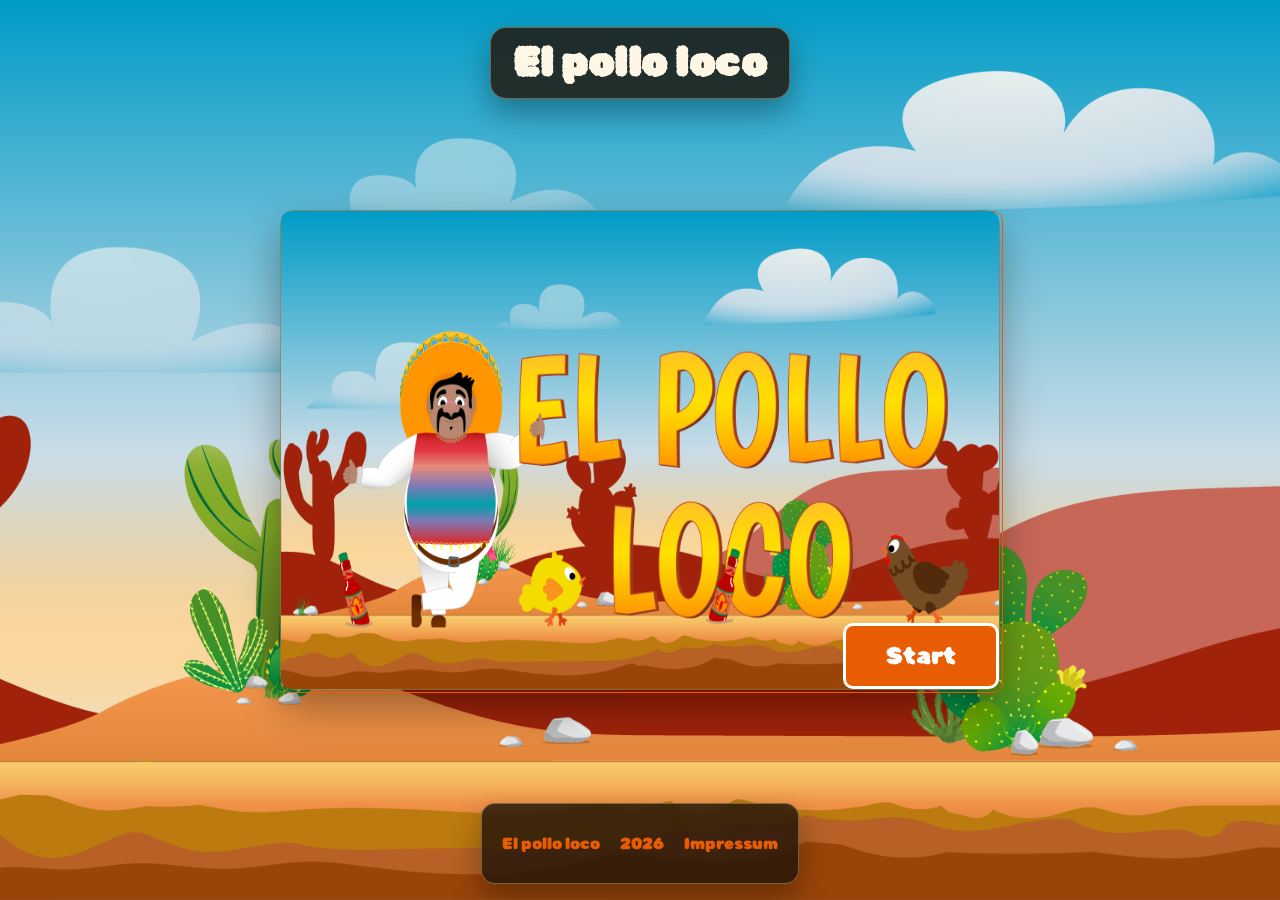
==== index.html @ 054de3ba "added favicon" ====
<!doctype html>
<html lang="en" translate="no">
    <head>
        <meta charset="UTF-8" />
        <meta name="viewport" content="width=device-width, initial-scale=1.0" />
        <title>El Pollo Loco</title>
        <link rel="stylesheet" href="style.css" />
        <link rel="stylesheet" href="standard.css" />
        <link rel="shortcut icon" href="img/3_enemies_chicken/chicken_small/1_walk/1_w.png" type="image/x-icon">

        <script type="module" src="./js/game.js"></script>
    </head>
    <body class="content">
        <header>
            <h1>El pollo loco</h1>
        </header>
        <main>
            <section id="game">
                <canvas id="canvas" width="720" height="480"></canvas>
                <div id="startScreen">
                    <img
                        src="img/9_intro_outro_screens/start/startscreen_2.png"
                        alt="Picture of the start screen"
                    />
                    <button id="startButton">Start</button>
                </div>

                <div id="gameOverScreen" class="displayNone">
                    <img
                        src="img/You_won,_you_lost/you_lost_b.png"
                        alt="Picture of the game over screen"
                    />
                    <button id="restartButton">Restart</button>
                </div>
            </section>
        </main>
        <footer>
            <p>El pollo loco</p>
            <p>2026</p>
            <a href="./impressum.html">Impressum</a>
        </footer>
    </body>
</html>
---- style.css ----
* {
    font-family: "1";
    box-sizing: border-box;
}

body {
    display: flex;
    margin: 0;
    width: 100%;
    min-height: 100vh;
    flex-direction: column;
    justify-content: center;
    align-items: center;
    background-image: url("img/5_background/first_half_background.png");
    background-size: cover;
    background-position: center;
    background-repeat: no-repeat;
    background-attachment: fixed;
}

header {
    display: flex;
    justify-content: center;
}

h1 {
    position: absolute;
    top: 0;
    display: flex;
    justify-content: center;
    align-items: center;

    /* margin: 8px 0 18px; */
    padding: 12px 22px;
    font-size: 40px;
    line-height: 1.15;
    letter-spacing: 0.5px;
    color: #fff7e6;
    border: 1px solid rgba(255, 220, 130, 0.35);
    border-radius: 16px;
    background: rgba(34, 20, 9, 0.82);
    box-shadow: 0 14px 30px rgba(0, 0, 0, 0.32);
    backdrop-filter: blur(3px);
}

canvas {
    border-radius: 10px;
    border: 1px solid #e85d04;
}

#game {
    position: relative;
    width: 720px;
    height: 480px;
    border-radius: 16px;

    border: 1px solid rgba(255, 220, 130, 0.35);
    background: rgba(34, 20, 9, 0.58);
    box-shadow: 0 18px 40px rgba(0, 0, 0, 0.35);
    backdrop-filter: blur(3px);
}
/* #region start screen */

#startScreen {
    position: absolute;
    top: 0;
    left: 0;
    width: 100%;
    height: 100%;
    display: flex;
    flex-direction: column;
    align-items: center;
    justify-content: center;
}

#startScreen img {
    width: 100%;
    height: 100%;
    position: absolute;
    top: 0;
    left: 0;
    border-radius: 10px;
}

#startScreen.displayNone {
    display: none;
}

#startButton {
    position: absolute;
    bottom: 0;
    right: 0;
    padding: 16px 40px;
    font-size: 24px;
    background: #e85d04;
    color: white;
    border: 3px solid white;
    border-radius: 10px;
    cursor: pointer;
}

#startButton:hover {
    background: #f48c06;
}

#startButton:active {
    background: #c54d03;
}
/* #endregion start screen */

/* #region game over screen */
#gameOverScreen {
    position: absolute;
    top: 0;
    left: 0;
    width: 100%;
    height: 100%;
    display: flex;
    flex-direction: column;
    align-items: center;
    justify-content: center;
}

#gameOverScreen img {
    position: absolute;
    width: 100%;
    height: 100%;
    top: 0;
    left: 0;
    border-radius: 10px;
}

#gameOverScreen.displayNone {
    display: none;
}

#restartButton {
    position: relative;
    padding: 16px 40px;
    font-size: 24px;
    background: #e85d04;
    color: white;
    border: 3px solid white;
    border-radius: 10px;
    cursor: pointer;
}

#restartButton:hover {
    background: #f48c06;
}

#restartButton:active {
    background: #c54d03;
}
/* #endregion game over screen */

/* #region footer */
footer {
    position: fixed;
    bottom: 16px;
    left: 50%;
    transform: translateX(-50%);
    display: flex;
    gap: 20px;
    align-items: center;
    justify-content: center;
    padding: 14px 20px;
    border: 1px solid rgba(255, 220, 130, 0.35);
    border-radius: 14px;
    background: rgba(34, 20, 9, 0.82);
    box-shadow: 0 14px 30px rgba(0, 0, 0, 0.32);
    backdrop-filter: blur(3px);
}
footer p,
footer a {
    font-size: 16px;
    color: #e85d04;
    text-decoration: none;
}
footer a:hover {
    color: #f48c06;
    text-decoration: underline;
}
footer a:active {
    color: #c54d03;
}

/* #endregion footer */
---- standard.css ----
@font-face {
    font-family: "1";
    src: url(./font/Rubik_Bubbles/RubikBubbles-Regular.ttf);
}
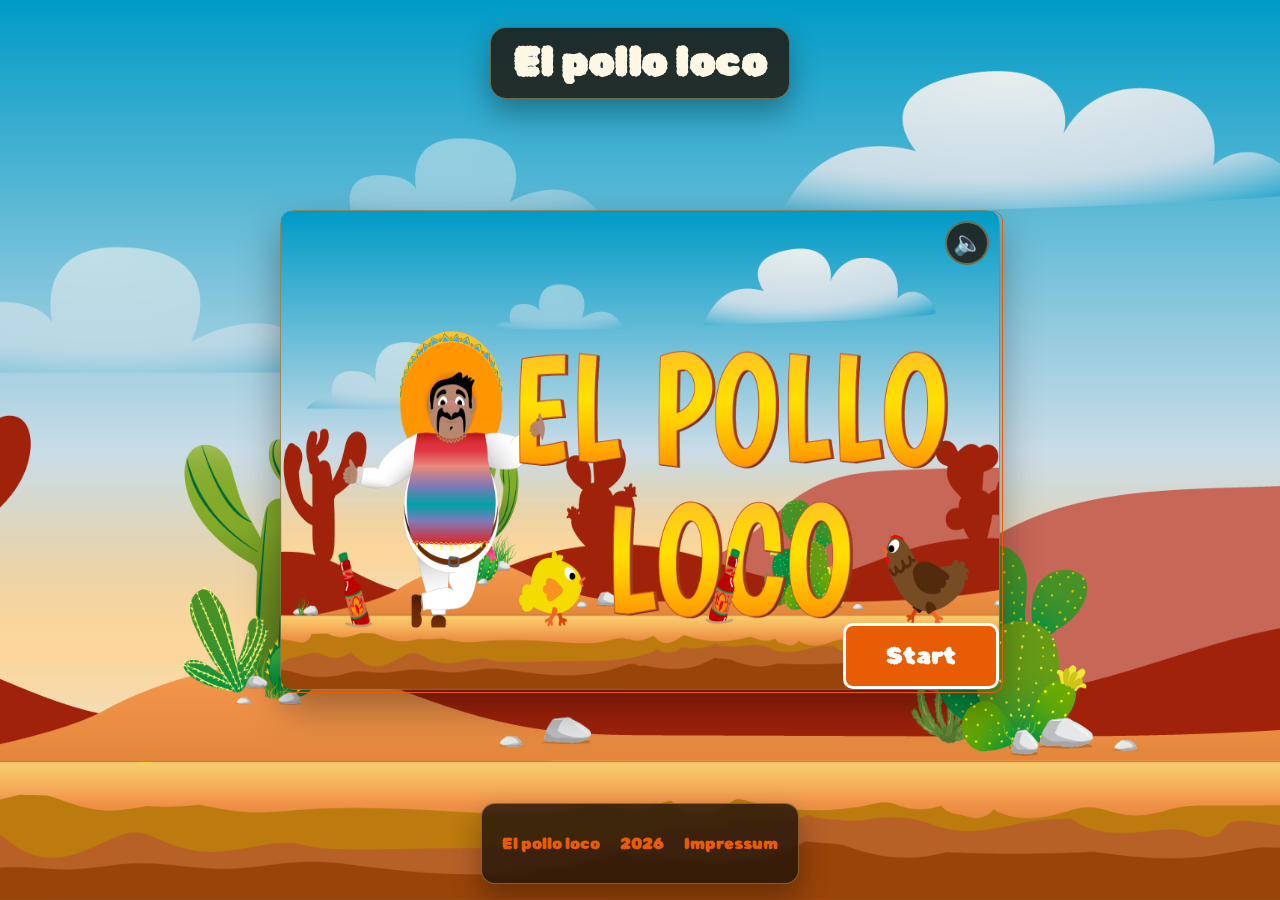
==== commit ee66a389: "added mute Button with localStorage" ====
--- a/index.html
+++ b/index.html
@@ -6,7 +6,11 @@
         <title>El Pollo Loco</title>
         <link rel="stylesheet" href="style.css" />
         <link rel="stylesheet" href="standard.css" />
-        <link rel="shortcut icon" href="img/3_enemies_chicken/chicken_small/1_walk/1_w.png" type="image/x-icon">
+        <link
+            rel="shortcut icon"
+            href="img/3_enemies_chicken/chicken_small/1_walk/1_w.png"
+            type="image/x-icon"
+        />
 
         <script type="module" src="./js/game.js"></script>
     </head>
@@ -30,8 +34,9 @@
                         src="img/You_won,_you_lost/you_lost_b.png"
                         alt="Picture of the game over screen"
                     />
-                    <button id="restartButton">Restart</button>
+                    <button id="quitButton">Quit</button>
                 </div>
+                <button id="muteButton">🔈</button>
             </section>
         </main>
         <footer>
--- a/style.css
+++ b/style.css
@@ -1,3 +1,4 @@
+/* #region site styles */
 * {
     font-family: "1";
     box-sizing: border-box;
@@ -59,6 +60,42 @@
     box-shadow: 0 18px 40px rgba(0, 0, 0, 0.35);
     backdrop-filter: blur(3px);
 }
+
+/* #region footer */
+footer {
+    position: fixed;
+    bottom: 16px;
+    left: 50%;
+    transform: translateX(-50%);
+    display: flex;
+    gap: 20px;
+    align-items: center;
+    justify-content: center;
+    padding: 14px 20px;
+    border: 1px solid rgba(255, 220, 130, 0.35);
+    border-radius: 14px;
+    background: rgba(34, 20, 9, 0.82);
+    box-shadow: 0 14px 30px rgba(0, 0, 0, 0.32);
+    backdrop-filter: blur(3px);
+}
+footer p,
+footer a {
+    font-size: 16px;
+    color: #e85d04;
+    text-decoration: none;
+}
+footer a:hover {
+    color: #f48c06;
+    text-decoration: underline;
+}
+footer a:active {
+    color: #c54d03;
+}
+
+/* #endregion footer */
+
+/* #endregion site styles */
+
 /* #region start screen */
 
 #startScreen {
@@ -134,7 +171,7 @@
     display: none;
 }
 
-#restartButton {
+#quitButton {
     position: relative;
     padding: 16px 40px;
     font-size: 24px;
@@ -145,44 +182,30 @@
     cursor: pointer;
 }
 
-#restartButton:hover {
+#quitButton:hover {
     background: #f48c06;
 }
 
-#restartButton:active {
+#quitButton:active {
     background: #c54d03;
 }
 /* #endregion game over screen */
 
-/* #region footer */
-footer {
-    position: fixed;
-    bottom: 16px;
-    left: 50%;
-    transform: translateX(-50%);
-    display: flex;
-    gap: 20px;
-    align-items: center;
-    justify-content: center;
-    padding: 14px 20px;
-    border: 1px solid rgba(255, 220, 130, 0.35);
-    border-radius: 14px;
+/* #region mute button */
+#muteButton {
+    position: absolute;
+    top: 10px;
+    right: 10px;
+    width: 44px;
+    height: 44px;
+    font-size: 24px;
     background: rgba(34, 20, 9, 0.82);
-    box-shadow: 0 14px 30px rgba(0, 0, 0, 0.32);
-    backdrop-filter: blur(3px);
-}
-footer p,
-footer a {
-    font-size: 16px;
-    color: #e85d04;
-    text-decoration: none;
-}
-footer a:hover {
-    color: #f48c06;
-    text-decoration: underline;
-}
-footer a:active {
-    color: #c54d03;
-}
-
-/* #endregion footer */
+    border: 2px solid rgba(255, 220, 130, 0.35);
+    border-radius: 50%;
+    cursor: pointer;
+}
+
+#muteButton:hover {
+    background: rgba(232, 93, 4, 0.8);
+}
+/* #endregion mute button */
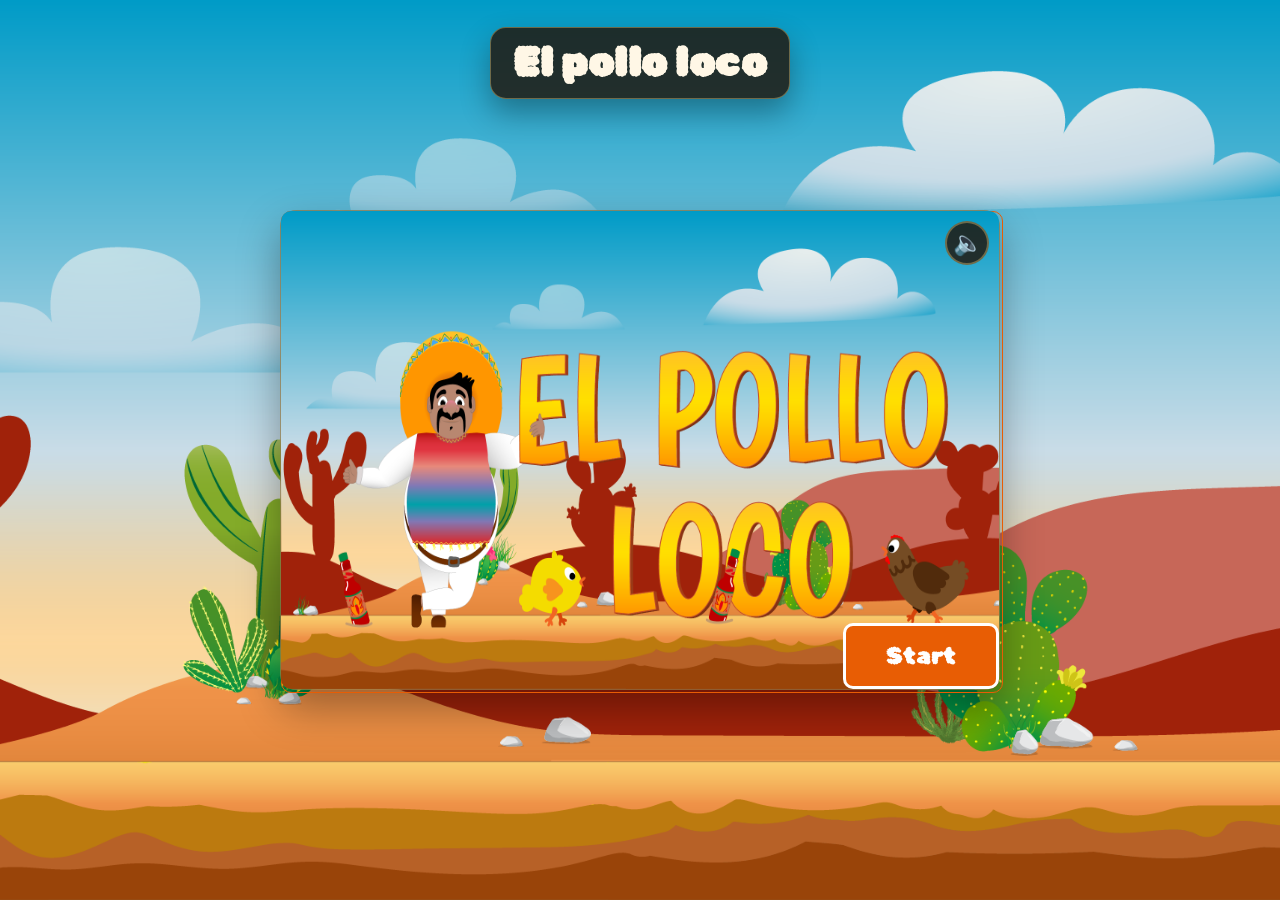
==== commit f8f4b93d: "added restart Button" ====
--- a/index.html
+++ b/index.html
@@ -34,15 +34,14 @@
                         src="img/You_won,_you_lost/you_lost_b.png"
                         alt="Picture of the game over screen"
                     />
+                    <button id="restartButton">Restart</button>
                     <button id="quitButton">Quit</button>
+                </div>
+                <div id="gameWonScreen" class="displayNone">
+                    <img src="img/You_won,_you_lost/you_won_a.png" alt="Picture of the game won screen" />
+                    <button id="restartButtonWon">Restart</button>
+                    <button id="quitButtonWon">Quit</button>
                 </div>
                 <button id="muteButton">🔈</button>
             </section>
         </main>
-        <footer>
-            <p>El pollo loco</p>
-            <p>2026</p>
-            <a href="./impressum.html">Impressum</a>
-        </footer>
-    </body>
-</html>
--- a/style.css
+++ b/style.css
@@ -145,7 +145,7 @@
 }
 /* #endregion start screen */
 
-/* #region game over screen */
+/* #region game over/won screen */
 #gameOverScreen {
     position: absolute;
     top: 0;
@@ -158,20 +158,20 @@
     justify-content: center;
 }
 
-#gameOverScreen img {
-    position: absolute;
-    width: 100%;
-    height: 100%;
-    top: 0;
-    left: 0;
-    border-radius: 10px;
-}
-
-#gameOverScreen.displayNone {
+#gameOverScreen img, #gameWonScreen img {
+    position: absolute;
+    width: 100%;
+    height: 100%;
+    top: 0;
+    left: 0;
+    border-radius: 10px;
+}
+
+#gameOverScreen.displayNone, #gameWonScreen.displayNone {
     display: none;
 }
 
-#quitButton {
+#quitButton, #quitButtonWon, #restartButton, #restartButtonWon {
     position: relative;
     padding: 16px 40px;
     font-size: 24px;
@@ -182,11 +182,11 @@
     cursor: pointer;
 }
 
-#quitButton:hover {
+#quitButton:hover, #quitButtonWon:hover, #restartButton:hover, #restartButtonWon:hover {
     background: #f48c06;
 }
 
-#quitButton:active {
+#quitButton:active, #quitButtonWon:active, #restartButton:active, #restartButtonWon:active {
     background: #c54d03;
 }
 /* #endregion game over screen */
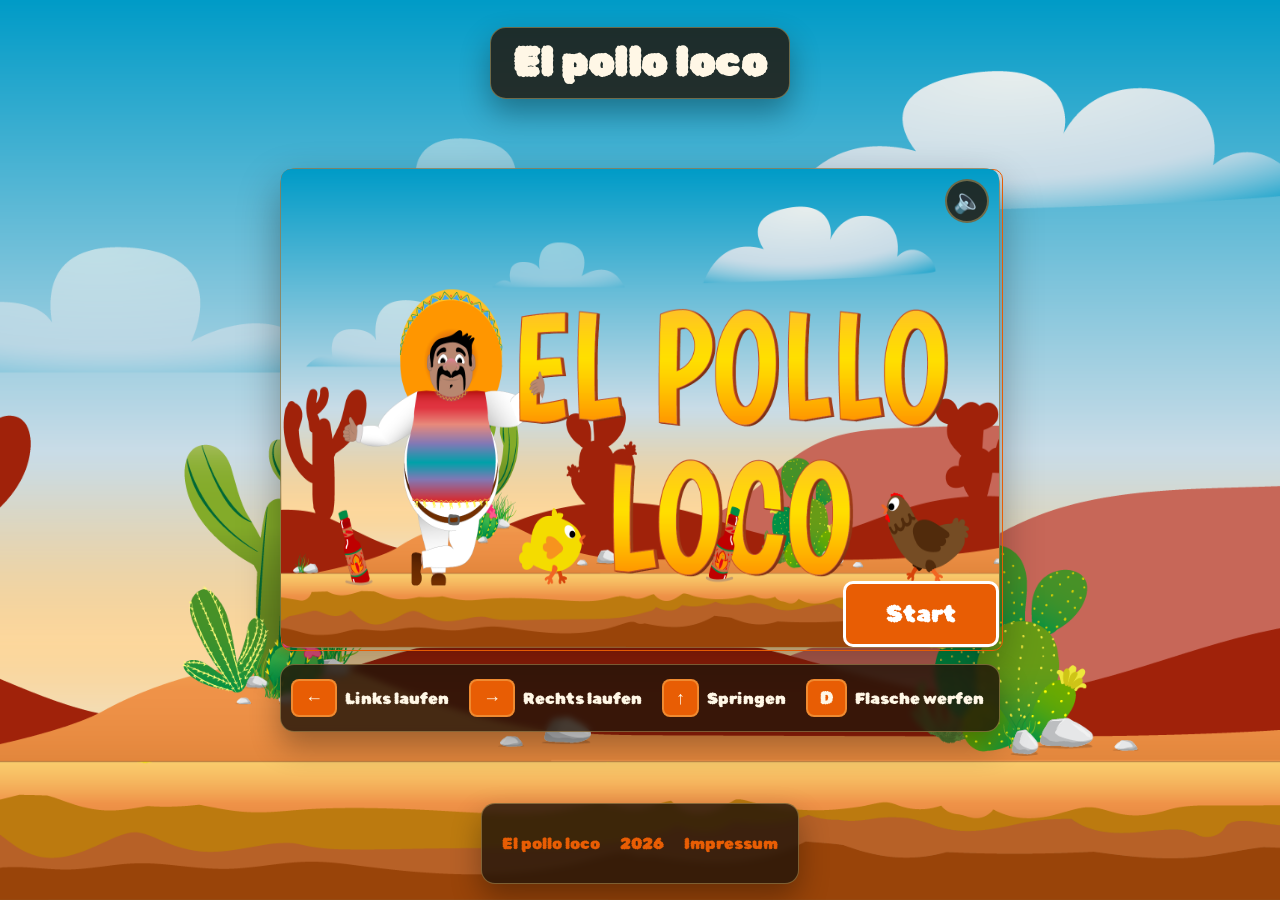
==== commit 8fc729d5: "added kbd + fixed footer + fixed splash sound" ====
--- a/index.html
+++ b/index.html
@@ -44,4 +44,27 @@
                 </div>
                 <button id="muteButton">🔈</button>
             </section>
+            <section id="controls">
+                <div class="control-item">
+                    <kbd>←</kbd>
+                    <span>Links laufen</span>
+                </div>
+                <div class="control-item">
+                    <kbd>→</kbd>
+                    <span>Rechts laufen</span>
+                </div>
+                <div class="control-item">
+                    <kbd>↑</kbd>
+                    <span>Springen</span>
+                </div>
+                <div class="control-item">
+                    <kbd>D</kbd>
+                    <span>Flasche werfen</span>
+                </div>
+            </section>
         </main>
+        <footer>
+            <p>El pollo loco</p>
+            <p>2026</p>
+            <a href="./impressum.html">Impressum</a>
+        </footer>
--- a/style.css
+++ b/style.css
@@ -158,6 +158,18 @@
     justify-content: center;
 }
 
+#gameWonScreen {
+    position: absolute;
+    top: 0;
+    left: 0;
+    
+    width: 100%;
+    height: 100%;
+    display: flex;
+    flex-direction: column;
+    align-items: center;
+    justify-content: center;
+}
 #gameOverScreen img, #gameWonScreen img {
     position: absolute;
     width: 100%;
@@ -209,3 +221,37 @@
     background: rgba(232, 93, 4, 0.8);
 }
 /* #endregion mute button */
+
+/* #region controls */
+#controls {
+    display: flex;
+    gap: 20px;
+    margin-top: 16px;
+    padding: 14px 10px;
+    border: 1px solid rgba(255, 220, 130, 0.35);
+    border-radius: 14px;
+    background: rgba(34, 20, 9, 0.82);
+    box-shadow: 0 14px 30px rgba(0, 0, 0, 0.32);
+    backdrop-filter: blur(3px);
+}
+
+.control-item {
+    display: flex;
+    align-items: center;
+    gap: 8px;
+}
+
+.control-item kbd {
+    padding: 6px 12px;
+    font-size: 18px;
+    color: #fff7e6;
+    background: #e85d04;
+    border: 2px solid rgba(255, 220, 130, 0.35);
+    border-radius: 8px;
+}
+
+.control-item span {
+    font-size: 16px;
+    color: #fff7e6;
+}
+/* #endregion controls */
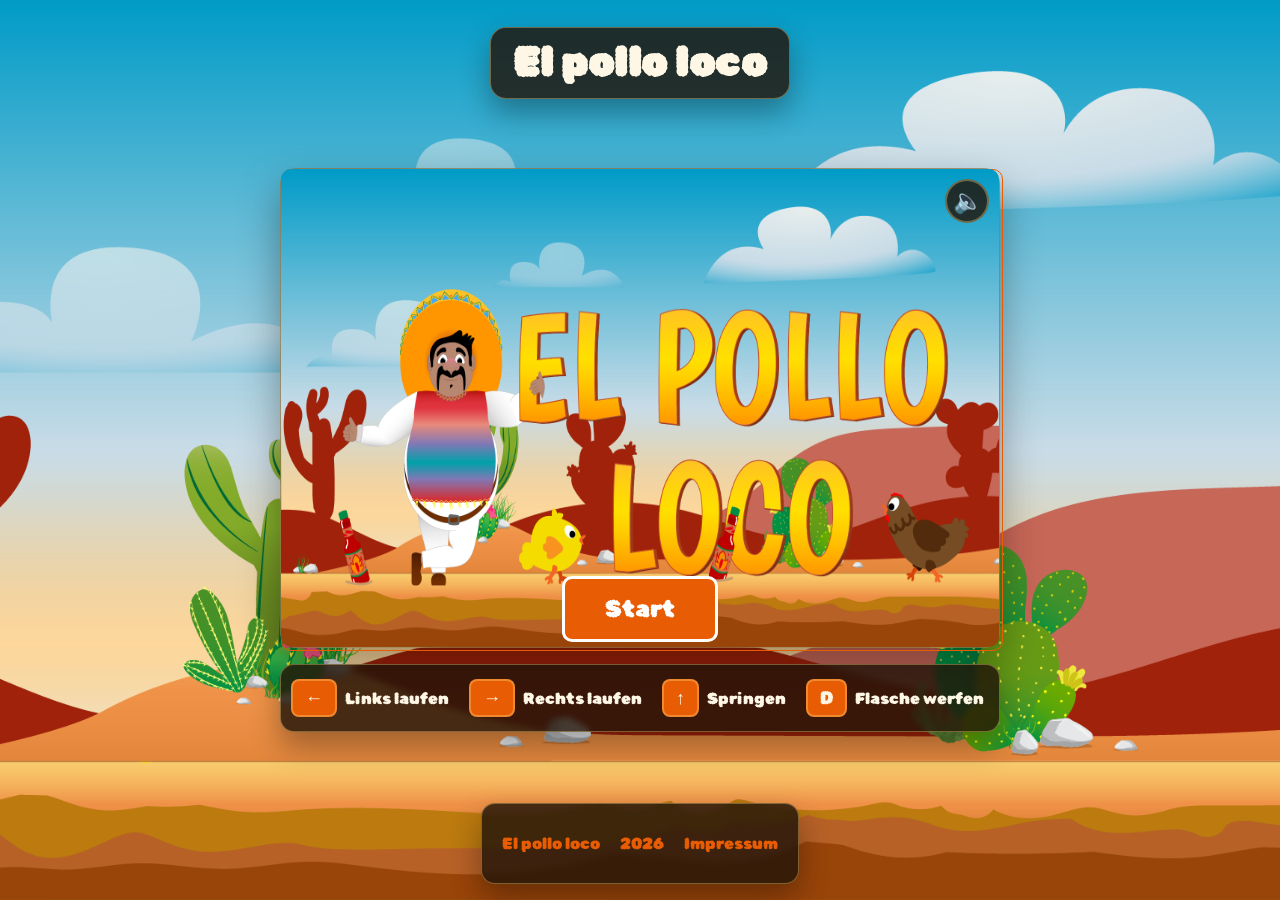
==== commit 6cc865b0: "added touch buttons only show if it is a touch device" ====
--- a/index.html
+++ b/index.html
@@ -38,11 +38,24 @@
                     <button id="quitButton">Quit</button>
                 </div>
                 <div id="gameWonScreen" class="displayNone">
-                    <img src="img/You_won,_you_lost/you_won_a.png" alt="Picture of the game won screen" />
+                    <img
+                        src="img/You_won,_you_lost/you_won_a.png"
+                        alt="Picture of the game won screen"
+                    />
                     <button id="restartButtonWon">Restart</button>
                     <button id="quitButtonWon">Quit</button>
                 </div>
                 <button id="muteButton">🔈</button>
+                <div id="mobileControls">
+                    <div id="mobileControlsLeft">
+                        <button id="btnLeft">←</button>
+                        <button id="btnRight">→</button>
+                    </div>
+                    <div id="mobileControlsRight">
+                        <button id="btnJump">↑</button>
+                        <button id="btnThrow">D</button>
+                    </div>
+                </div>
             </section>
             <section id="controls">
                 <div class="control-item">
@@ -68,3 +81,5 @@
             <p>2026</p>
             <a href="./impressum.html">Impressum</a>
         </footer>
+    </body>
+</html>
--- a/style.css
+++ b/style.css
@@ -125,8 +125,8 @@
 
 #startButton {
     position: absolute;
-    bottom: 0;
-    right: 0;
+    bottom: 5px;
+
     padding: 16px 40px;
     font-size: 24px;
     background: #e85d04;
@@ -254,4 +254,49 @@
     font-size: 16px;
     color: #fff7e6;
 }
-/* #endregion controls */+/* #endregion controls */
+
+/* #region mobile controls */
+#mobileControls {
+    display: none;
+}
+
+@media (pointer: coarse) {
+    #mobileControls {
+        position: absolute;
+        bottom: 10px;
+        left: 10px;
+        right: 10px;
+        display: flex;
+        justify-content: space-between;
+        z-index: 10;
+    }
+
+    #mobileControlsLeft,
+    #mobileControlsRight {
+        display: flex;
+        gap: 10px;
+    }
+
+    #mobileControls button {
+        width: 60px;
+        height: 60px;
+        font-size: 24px;
+        color: #fff7e6;
+        background: rgba(232, 93, 4, 0.7);
+        border: 2px solid rgba(255, 220, 130, 0.5);
+        border-radius: 50%;
+        cursor: pointer;
+        user-select: none;
+        -webkit-user-select: none;
+    }
+
+    #mobileControls button:active {
+        background: rgba(232, 93, 4, 1);
+    }
+
+    #controls {
+        display: none;
+    }
+}
+/* #endregion mobile controls */
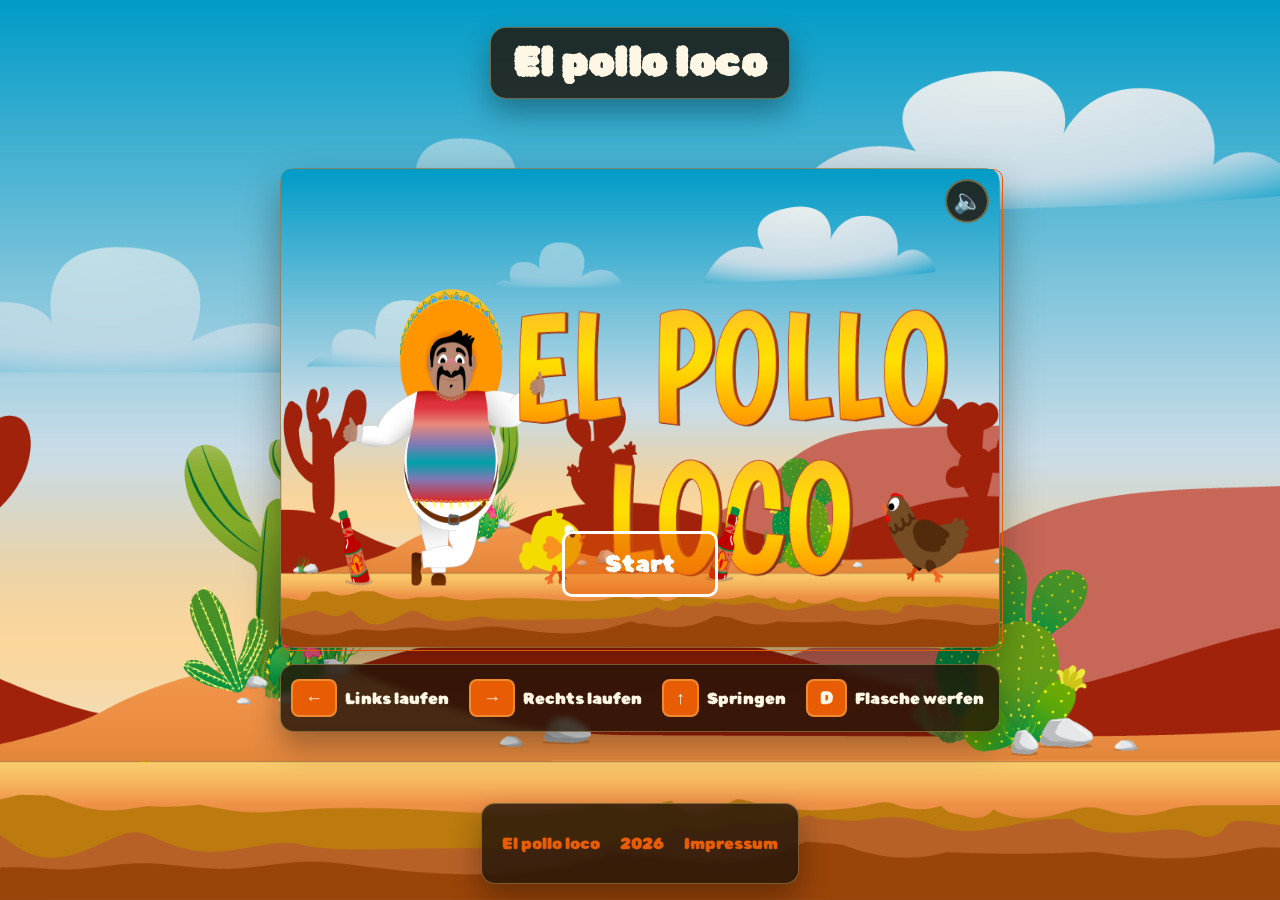
==== commit aa674add: "added imagePreloader + if mobile device rotate" ====
--- a/index.html
+++ b/index.html
@@ -15,6 +15,10 @@
         <script type="module" src="./js/game.js"></script>
     </head>
     <body class="content">
+        <div id="rotateOverlay">
+            <span id="rotateIcon">📱</span>
+            <p>Bitte drehe dein Gerät ins Querformat, um zu spielen.</p>
+        </div>
         <header>
             <h1>El pollo loco</h1>
         </header>
--- a/style.css
+++ b/style.css
@@ -125,15 +125,16 @@
 
 #startButton {
     position: absolute;
-    bottom: 5px;
+    bottom: 50px;
 
     padding: 16px 40px;
     font-size: 24px;
-    background: #e85d04;
+    background: rgba(232, 93, 4, 0.5);
     color: white;
     border: 3px solid white;
     border-radius: 10px;
     cursor: pointer;
+    z-index: 999;
 }
 
 #startButton:hover {
@@ -264,9 +265,9 @@
 @media (pointer: coarse) {
     #mobileControls {
         position: absolute;
-        bottom: 10px;
-        left: 10px;
-        right: 10px;
+        bottom: 40px;
+        left: 20px;
+        right: 20px;
         display: flex;
         justify-content: space-between;
         z-index: 10;
@@ -299,4 +300,89 @@
         display: none;
     }
 }
-/* #endregion mobile controls */+/* #endregion mobile controls */
+
+
+/* #region rotate overlay */
+#rotateOverlay {
+    display: none;
+}
+
+@media (pointer: coarse) and (orientation: portrait) {
+    #rotateOverlay {
+        position: fixed;
+        inset: 0;
+        z-index: 999;
+        display: flex;
+        flex-direction: column;
+        align-items: center;
+        justify-content: center;
+        gap: 20px;
+        background: rgba(34, 20, 9, 0.95);
+    }
+
+    #rotateIcon {
+        font-size: 64px;
+        animation: rotateHint 2s ease-in-out infinite;
+    }
+
+    #rotateOverlay p {
+        font-size: 22px;
+        color: #fff7e6;
+        text-align: center;
+        padding: 0 30px;
+    }
+
+    @keyframes rotateHint {
+        0%, 100% { transform: rotate(0deg); }
+        50% { transform: rotate(90deg); }
+    }
+
+    #game,
+    header,
+    footer,
+    #controls {
+        display: none;
+    }
+}
+/* #endregion rotate overlay */
+
+/* #region mobile fullscreen */
+@media (pointer: coarse) and (orientation: landscape) {
+    header,
+    footer,
+    #controls {
+        display: none;
+    }
+
+    body {
+        padding: 0;
+        margin: 0;
+    }
+
+    #game {
+        position: fixed;
+        inset: 0;
+        width: 100vw;
+        height: 100vh;
+        border: none;
+        border-radius: 0;
+        box-shadow: none;
+        backdrop-filter: none;
+        background: black;
+    }
+
+    canvas {
+        width: 100%;
+        height: 100%;
+        border: none;
+        border-radius: 0;
+    }
+
+    #startScreen img,
+    #gameOverScreen img,
+    #gameWonScreen img {
+        border-radius: 0;
+    }
+}
+/* #endregion mobile fullscreen */
